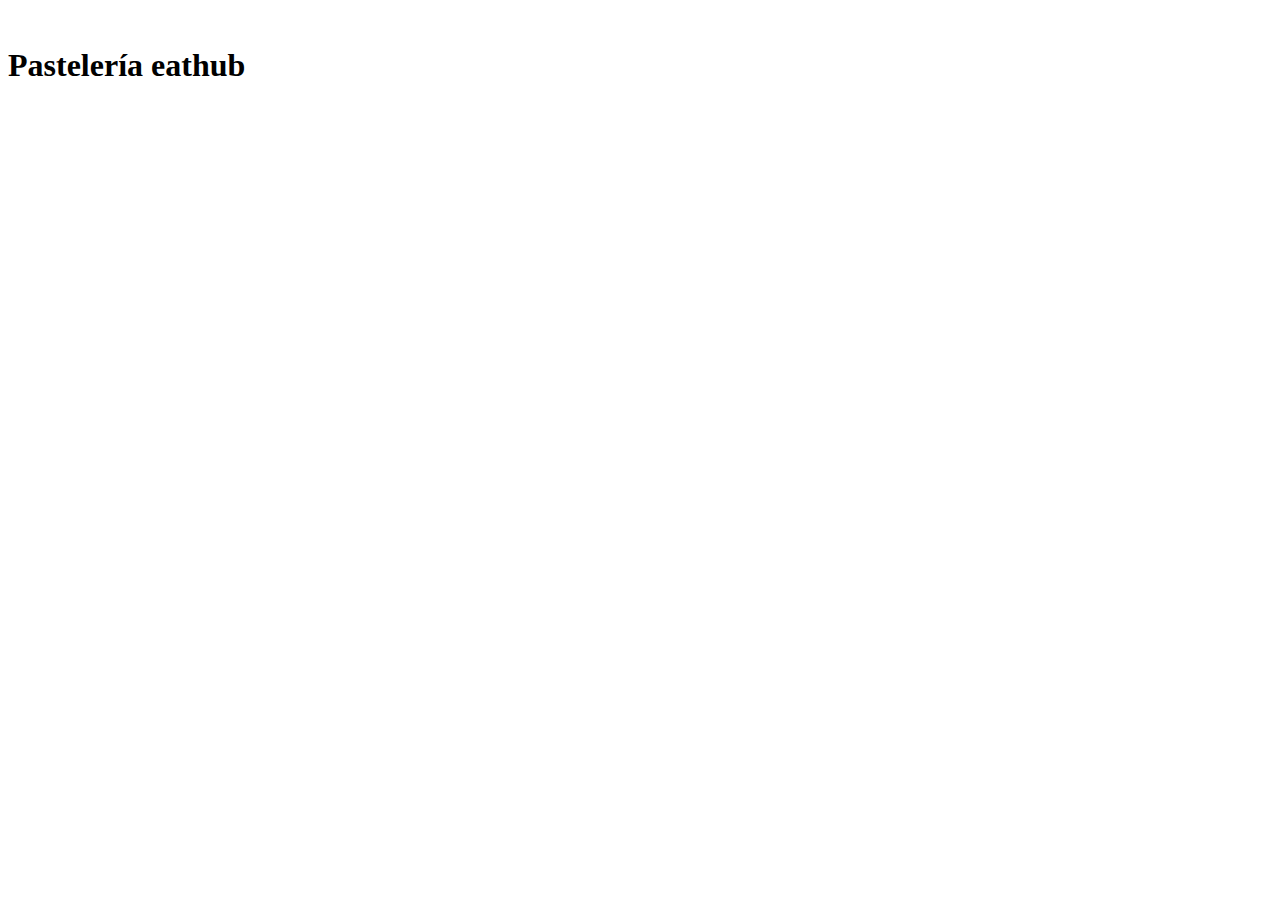
==== index.html @ 5163c0b9 "base" ====
<!DOCTYPE html>
<html lang="en">
<head>
    <meta charset="UTF-8">
    <meta name="viewport" content="width=device-width, initial-scale=1.0">
    <meta http-equiv="X-UA-Compatible" content="ie=edge">
    <script src="../Proyecto-Bloque-1/src/main.js"></script>
    <link rel="stylesheet" href="../Proyecto-Bloque-1/style/main.css">
</head>
<body>
    <section class = "navbar">
        <img src = "">
        <div>
            <h1>Pastelería eathub</h1>
        </div>
        
    </section>


    <footer>

    </footer>
</body>
</html>
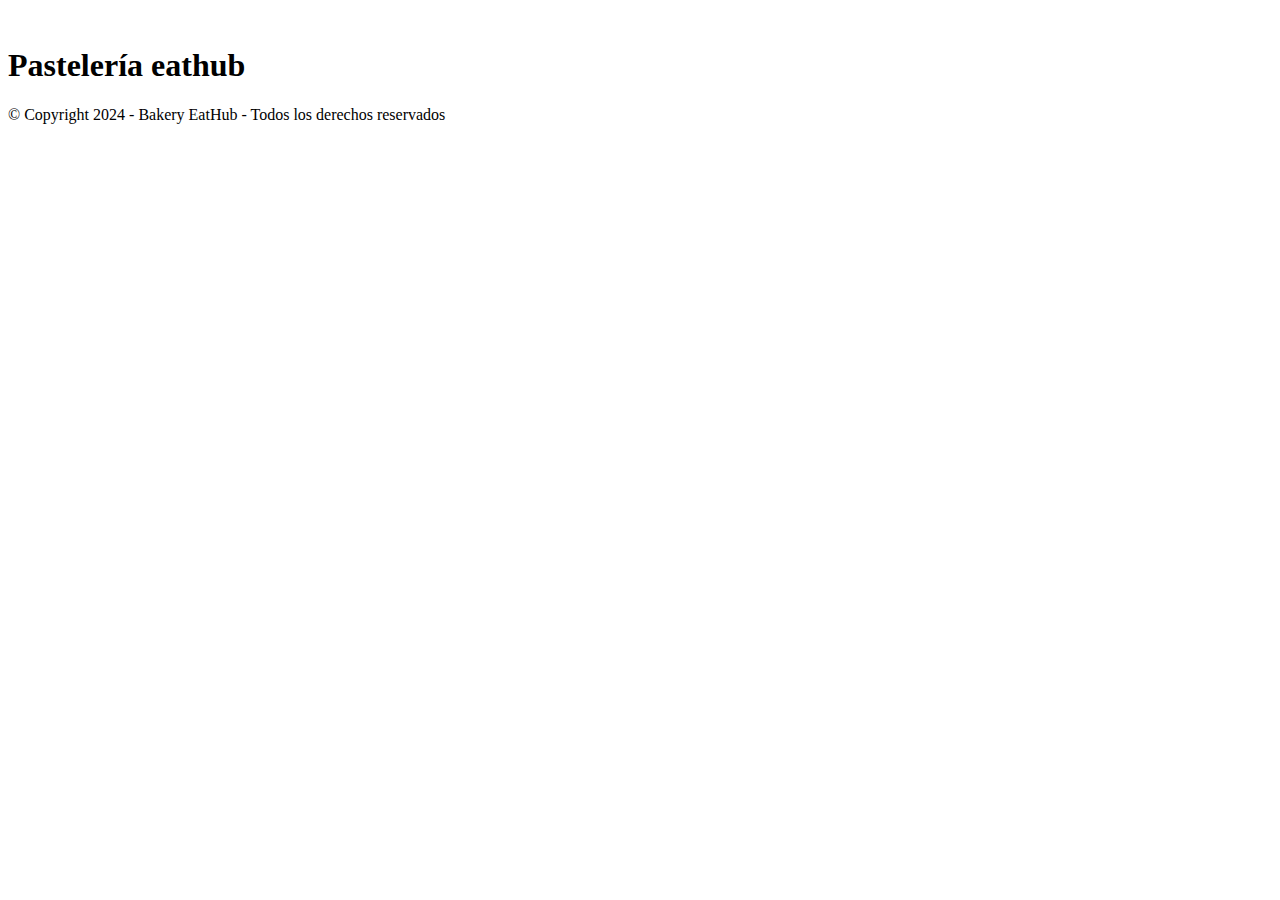
==== commit 90421171: "Update index.html" ====
--- a/index.html
+++ b/index.html
@@ -18,7 +18,7 @@
 
 
     <footer>
-
+      <p>&copy; Copyright 2024 - Bakery EatHub - Todos los derechos reservados</p>
     </footer>
 </body>
-</html>+</html>
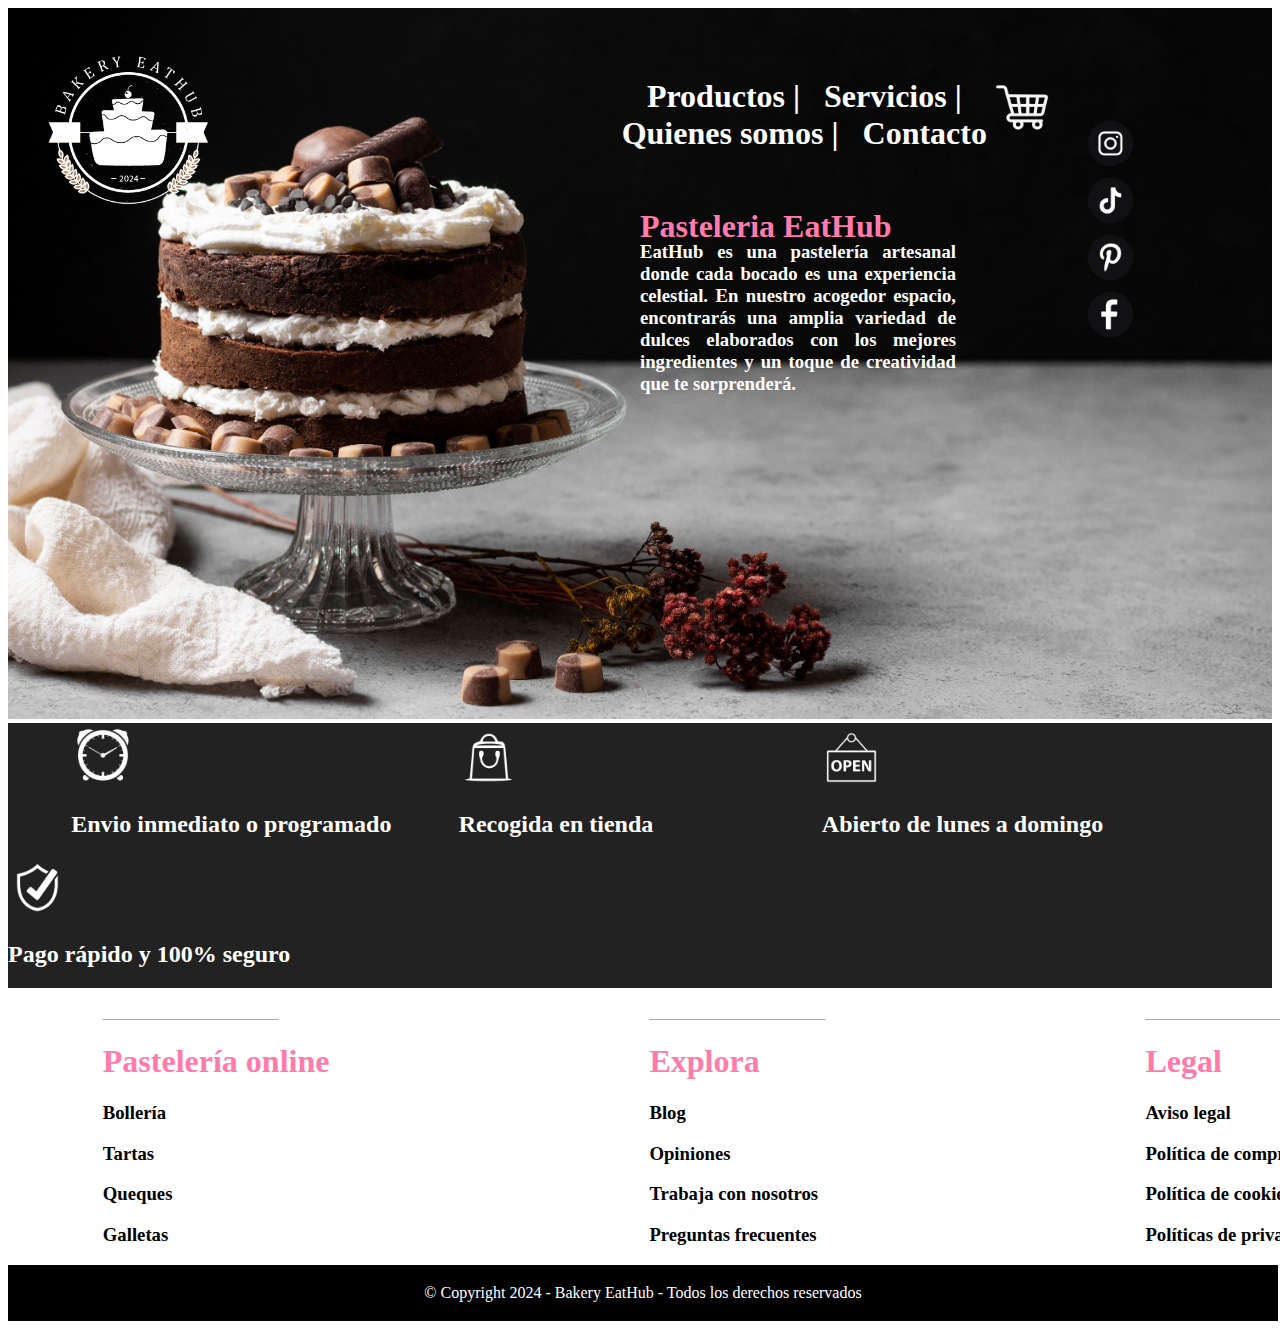
==== commit 9a87c9d5: "landing hecha" ====
--- a/index.html
+++ b/index.html
@@ -5,20 +5,92 @@
     <meta name="viewport" content="width=device-width, initial-scale=1.0">
     <meta http-equiv="X-UA-Compatible" content="ie=edge">
     <script src="../Proyecto-Bloque-1/src/main.js"></script>
-    <link rel="stylesheet" href="../Proyecto-Bloque-1/style/main.css">
+    <link rel="stylesheet" href="style/main.css">
 </head>
 <body>
-    <section class = "navbar">
-        <img src = "">
-        <div>
-            <h1>Pastelería eathub</h1>
-        </div>
+    <header>
+        <section class ="navbar">
+            <div class="contenedor-imagen">
+                <img src="assets/cake.jpg" alt="imagen">
+            <div class ="links">
+                <h1>Productos |</h1>
+                <h1>Servicios |</h1>
+                <h1>Quienes somos |</h1>
+                <h1>Contacto</h1>
+            </div>
+            <div class ="carrito">
+                <img src = "assets/carrito-sf.png" alt="carrito">
+            </div>   
+            <div class ="titulo">
+                <h1>Pasteleria EatHub</h1>
+            </div>
+            <div class ="descripcion">
+                <h3>EatHub es una pastelería artesanal donde cada bocado es una experiencia celestial. En nuestro acogedor espacio, encontrarás una amplia variedad de dulces elaborados con los mejores ingredientes y un toque de creatividad que te sorprenderá.
+                </h3>
+            </div>
+            <div class ="redes">
+                <img src ="assets/insta.png" alt="instagram">
+                <img src ="assets/tiktok.png" alt ="tiktok">
+                <img src ="assets/pinte.png" alt ="pinterest">
+                <img src ="assets/face.png" alt ="facebook">
+            </div>  
+            <div class = "logo">
+                <img src ="assets/logo.jpg" alt="logo">
+            </div>      
+        </section>      
+    </header>
+    <div>
+        <section class="navmid">
+            <div class="imgreloj">
+                <img src="assets/reloj.png" alt="reloj">
+                <h2>Envio inmediato o programado</h2>
+            </div>
+            <div class="imgbolsa">
+                <img src="assets/bolsa.png" alt="bolsa">
+                <h2>Recogida en tienda</h2>
+            </div>
+            <div class="imgcartel">
+                <img src="assets/cartel.png" alt="cartelopen">
+                <h2>Abierto de lunes a domingo</h2>
+            </div>
+            <div class="imgverificado">
+                <img src="assets/escudo.png" alt="verificado">
+                <h2>Pago rápido y 100% seguro</h2>
+            </div>
+        </section>
+    </div>
+    <div>
+        <div class ="listas">
+            <div class="lista1">
+                <p>______________________</p>
+                    <h1 class="headlist">Pastelería online</h1>
+                    <h3>Bollería</h3>
+                    <h3>Tartas</h3>
+                    <h3>Queques</h3>
+                    <h3>Galletas</h3>
+            </div>
         
-    </section>
+            <div class="lista2">
+                <p>______________________</p>
+                    <h1 class="headlist">Explora</h1>
+                    <h3>Blog</h3>
+                    <h3>Opiniones</h3>
+                    <h3>Trabaja con nosotros</h3>
+                    <h3>Preguntas frecuentes</h3>
+            </div>
 
-
+            <div class="lista3">
+                <p>______________________</p>
+                    <h1 class="headlist">Legal</h1>
+                    <h3>Aviso legal</h3>
+                    <h3>Política de compras</h3>
+                    <h3>Política de cookies</h3>
+                    <h3>Políticas de privacidad y uso</h3>
+            </div>
+        </div>   
+    </div>
     <footer>
-      <p>&copy; Copyright 2024 - Bakery EatHub - Todos los derechos reservados</p>
+        <p>&copy; Copyright 2024 - Bakery EatHub - Todos los derechos reservados</p>
     </footer>
 </body>
-</html>
+</html>--- a/style/main.css
+++ b/style/main.css
@@ -0,0 +1,163 @@
+.contenedor-imagen {
+  position: relative;
+  background-size: contain;
+}
+.contenedor-imagen > img {
+  width: 100%;
+  height: auto;
+}
+
+.links {
+  position:absolute;
+  top: 15%;
+  left: 63%;
+  transform: translate(-50%, -50%);
+  color: white;
+  text-align: center;
+  padding: 20px;
+  
+}
+.links > img {
+  width: 10%;
+  height: 50%;
+}
+.links > h1 {
+  display: inline-block;
+  margin: 0 10px;
+}
+.carrito{
+  position: absolute;
+  background-size: contain;
+  top: 10%;
+  left: 78%;
+}
+.carrito > img{
+  width: 20%;
+  height: auto;
+}
+.titulo{
+  position: absolute;
+  top: 25%;
+  left: 50%;
+}
+.titulo > h1 {
+  color:rgb(255,123,171);
+}
+.descripcion{
+  position: absolute;
+  top: 30%;
+  left: 50%;
+}
+.descripcion > h3{
+  width: 50%;
+  color: white;
+  text-align: justify;
+}
+.redes {
+  position: absolute;
+  top: 15%;
+  left: 85%;
+}
+.redes > img{
+  width: 30%;
+  height: 100%;
+  display: block;
+}
+.logo {
+  position: absolute;
+  top: 5%;
+  left: 2.5%;
+}
+.logo > img{
+  width: 60%;
+  height: auto;
+}
+.navmid{
+  background-color: #222222;
+  margin: 0 auto;
+}
+.imgreloj{
+  color: white;
+  display: inline-block;
+  margin-right: 5%;
+  margin-left: 5%;
+}
+.imgreloj > img{
+  width: 20%;
+  height: auto;
+  margin: 0 auto;
+}
+.imgbolsa{
+  top: 50%;
+  left: 10%;
+  color: white;
+  display: inline-block;
+  margin-right: 5%;
+}
+.imgbolsa > img{
+  width: 20%;
+  height: auto;
+}
+.imgcartel{
+  top: 50%;
+  left: 10%;
+  color: white;
+  display: inline-block;
+  margin-right: 5%;
+}
+.imgcartel > img{
+  width: 20%;
+  height: auto;
+  
+}
+.imgverificado{
+  top: 50%;
+  left: 10%;
+  color: white;
+  display: inline-block;
+  margin-right: 5%;
+}
+.imgverificado > img{
+  width: 20%;
+  height: auto;
+}
+.lista1{
+  display: inline-block;
+  position: relative;
+  top: 95%;
+  left: 7.5%;
+}
+.lista2{
+  display: inline-block;
+  position: relative;
+  top: 95%;
+  left: 32.5%;
+}
+.lista3{
+  display: inline-block;
+  position: relative;
+  top: 95%;
+  left: 57.5%;
+}
+.lista1 > p{
+  color:rgb(255,123,171);
+  margin-left: 0%;
+}
+.lista2 > p{
+  color:rgb(255,123,171);
+}
+.lista3 > p{
+  color:rgb(255,123,171);
+}
+.headlist{
+  color:rgb(255,123,171);
+
+}
+footer {
+  background-color: #000000;
+  color: #fff;
+  text-align: center;
+  padding: 3px;
+  bottom: 0;
+  width: 100%;
+}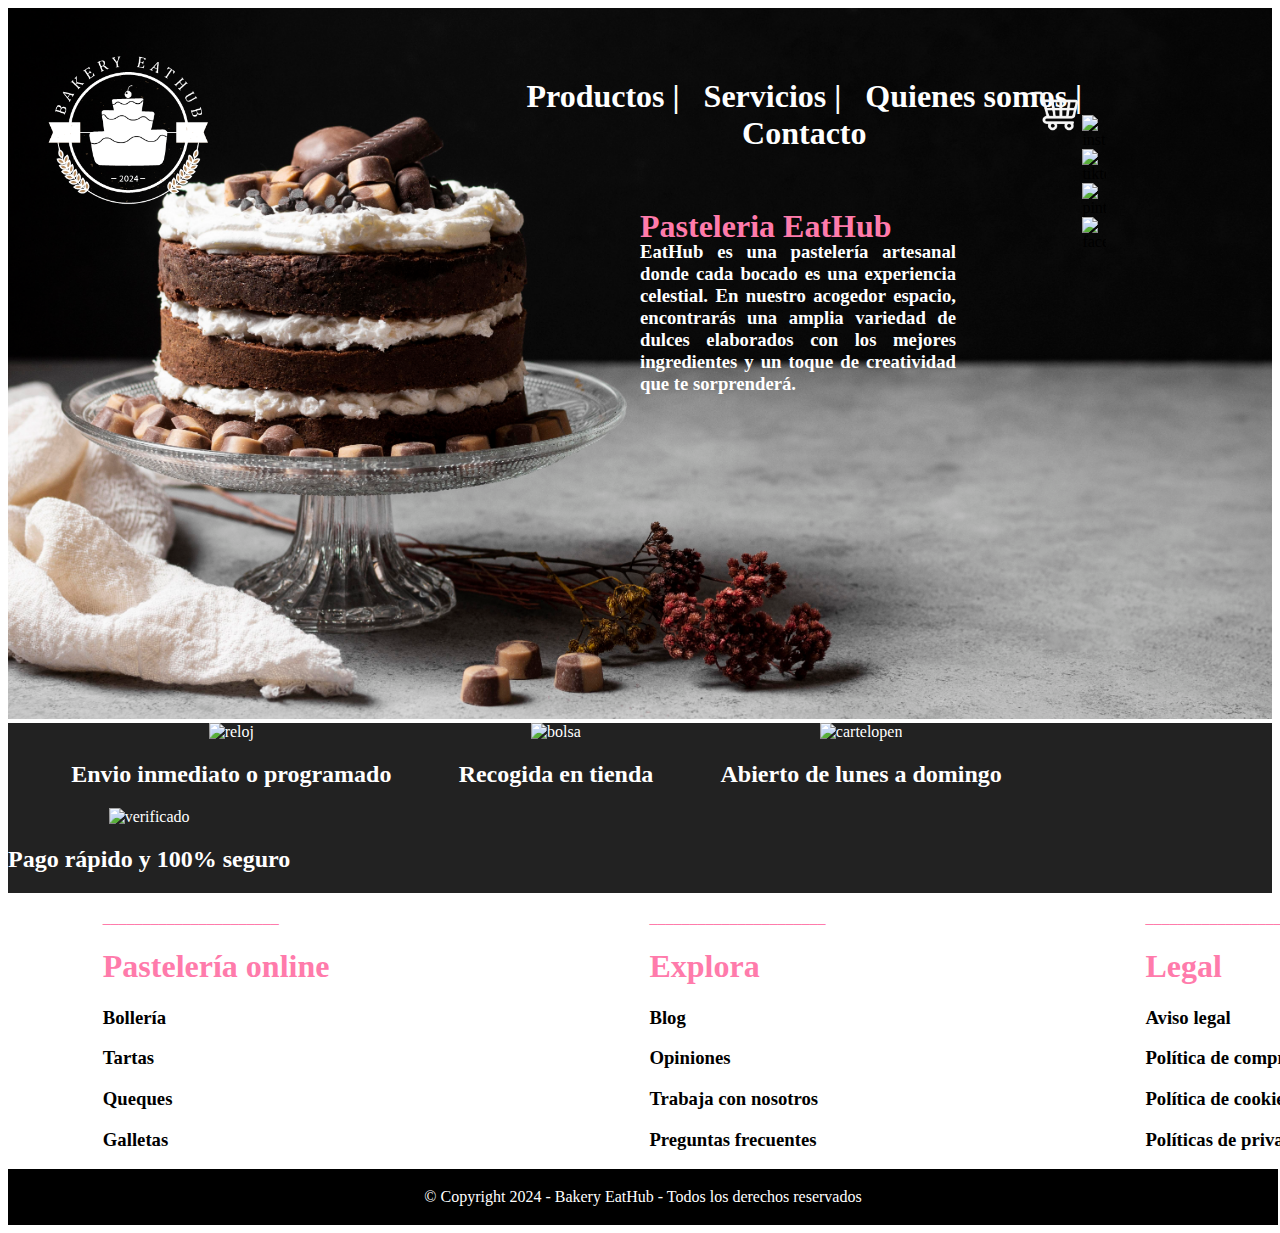
==== commit 194bbff7: "merge completed and tested" ====
--- a/index.html
+++ b/index.html
@@ -4,8 +4,8 @@
     <meta charset="UTF-8">
     <meta name="viewport" content="width=device-width, initial-scale=1.0">
     <meta http-equiv="X-UA-Compatible" content="ie=edge">
-    <script src="../Proyecto-Bloque-1/src/main.js"></script>
-    <link rel="stylesheet" href="style/main.css">
+    <script src="src/main.js"></script>
+    <link rel="stylesheet" href="style/landing.css">
 </head>
 <body>
     <header>
@@ -13,14 +13,14 @@
             <div class="contenedor-imagen">
                 <img src="assets/cake.jpg" alt="imagen">
             <div class ="links">
-                <h1>Productos |</h1>
-                <h1>Servicios |</h1>
-                <h1>Quienes somos |</h1>
-                <h1>Contacto</h1>
+                <h1 class="link"><a href="./tienda/shop.html">Productos |</a></h1>
+                <h1 class="link">Servicios |</h1>
+                <h1 class="link"><a href="./aboutUs/about.html">Quienes somos |</a></h1>
+                <h1 class="link"><a href="./contact/contact.html">Contacto</a></h1>
             </div>
             <div class ="carrito">
                 <img src = "assets/carrito-sf.png" alt="carrito">
-            </div>   
+            </div>
             <div class ="titulo">
                 <h1>Pasteleria EatHub</h1>
             </div>
@@ -29,15 +29,15 @@
                 </h3>
             </div>
             <div class ="redes">
-                <img src ="assets/insta.png" alt="instagram">
-                <img src ="assets/tiktok.png" alt ="tiktok">
-                <img src ="assets/pinte.png" alt ="pinterest">
-                <img src ="assets/face.png" alt ="facebook">
-            </div>  
-            <div class = "logo">
+                <img class = "instagram" src ="assets/insta.png" alt="instagram">
+                <img class ="tiktok" src ="assets/tiktok.png" alt ="tiktok">
+                <img class ="pinterest" src ="assets/pinte.png" alt ="pinterest">
+                <img class ="facebook" src ="assets/face.png" alt ="facebook">
+            </div>
+            <div class = "logo"><a href="./index.html"></a>
                 <img src ="assets/logo.jpg" alt="logo">
-            </div>      
-        </section>      
+            </div>
+        </section>
     </header>
     <div>
         <section class="navmid">
@@ -63,34 +63,34 @@
         <div class ="listas">
             <div class="lista1">
                 <p>______________________</p>
-                    <h1 class="headlist">Pastelería online</h1>
-                    <h3>Bollería</h3>
-                    <h3>Tartas</h3>
-                    <h3>Queques</h3>
-                    <h3>Galletas</h3>
+                <h1 class="headlist">Pastelería online</h1>
+                <h3 class ="lista1-1">Bollería</h3>
+                <h3 class ="lista1-1">Tartas</h3>
+                <h3 class ="lista1-1">Queques</h3>
+                <h3 class ="lista1-1">Galletas</h3>
             </div>
-        
+
             <div class="lista2">
                 <p>______________________</p>
-                    <h1 class="headlist">Explora</h1>
-                    <h3>Blog</h3>
-                    <h3>Opiniones</h3>
-                    <h3>Trabaja con nosotros</h3>
-                    <h3>Preguntas frecuentes</h3>
+                <h1 class="headlist">Explora</h1>
+                <h3 class ="lista2-1">Blog</h3>
+                <h3 class ="lista2-1">Opiniones</h3>
+                <h3 class ="lista2-1">Trabaja con nosotros</h3>
+                <h3 class ="lista2-1">Preguntas frecuentes</h3>
             </div>
 
             <div class="lista3">
                 <p>______________________</p>
-                    <h1 class="headlist">Legal</h1>
-                    <h3>Aviso legal</h3>
-                    <h3>Política de compras</h3>
-                    <h3>Política de cookies</h3>
-                    <h3>Políticas de privacidad y uso</h3>
+                <h1 class="headlist">Legal</h1>
+                <h3 class ="lista3-1">Aviso legal</h3>
+                <h3 class ="lista3-1">Política de compras</h3>
+                <h3 class ="lista3-1">Política de cookies</h3>
+                <h3 class ="lista3-1">Políticas de privacidad y uso</h3>
             </div>
-        </div>   
+        </div>
     </div>
     <footer>
         <p>&copy; Copyright 2024 - Bakery EatHub - Todos los derechos reservados</p>
     </footer>
 </body>
-</html>+</html>
--- a/style/landing.css
+++ b/style/landing.css
@@ -0,0 +1,307 @@
+.contenedor-imagen {
+  position: relative;
+  background-size: contain;
+}
+
+.contenedor-imagen>img {
+  width: 100%;
+  height: auto;
+}
+
+.links {
+  position: absolute;
+  top: 15%;
+  left: 63%;
+  transform: translate(-50%, -50%);
+  color: white;
+  text-align: center;
+  padding: 20px;
+  width: 680px;
+}
+
+.links>img {
+  width: 10%;
+  height: 50%;
+}
+
+.links>h1 {
+  display: inline-block;
+  margin: 0 10px;
+}
+
+.carrito {
+  position: absolute;
+  background-size: contain;
+  top: 11%;
+  left: 81%;
+}
+
+.carrito>img {
+  width: 20%;
+  height: auto;
+}
+
+.titulo {
+  position: absolute;
+  top: 25%;
+  left: 50%;
+}
+
+.titulo>h1 {
+  color: rgb(255, 123, 171);
+}
+
+.descripcion {
+  position: absolute;
+  top: 30%;
+  left: 50%;
+}
+
+.descripcion>h3 {
+  width: 50%;
+  color: white;
+  text-align: justify;
+}
+
+.redes {
+  position: absolute;
+  top: 15%;
+  left: 85%;
+}
+
+.redes>img {
+  width: 30%;
+  height: 100%;
+  display: block;
+}
+
+.logo {
+  position: absolute;
+  top: 5%;
+  left: 2.5%;
+}
+
+.logo>img {
+  width: 60%;
+  height: auto;
+}
+
+.navmid {
+  background-color: #222222;
+  margin: 0 auto;
+}
+
+.imgreloj {
+  color: white;
+  display: inline-block;
+  margin-right: 5%;
+  margin-left: 5%;
+  text-align: center;}
+
+.imgreloj>img {
+  width: 20%;
+  height: auto;
+}
+
+.imgbolsa {
+  top: 50%;
+  left: 10%;
+  color: white;
+  display: inline-block;
+  margin-right: 5%;
+  text-align: center;
+}
+
+.imgbolsa>img {
+  width: 20%;
+  height: auto;
+}
+
+.imgcartel {
+  top: 50%;
+  left: 10%;
+  color: white;
+  display: inline-block;
+  margin-right: 5%;
+  text-align: center;
+}
+
+.imgcartel>img {
+  width: 20%;
+  height: auto;
+}
+
+.imgverificado {
+  top: 50%;
+  left: 10%;
+  color: white;
+  display: inline-block;
+  margin-right: 5%;
+  text-align: center;
+}
+
+.imgverificado>img {
+  width: 20%;
+  height: auto;
+}
+
+.lista1 {
+  display: inline-block;
+  position: relative;
+  top: 95%;
+  left: 7.5%;
+}
+
+.lista2 {
+  display: inline-block;
+  position: relative;
+  top: 95%;
+  left: 32.5%;
+}
+
+.lista3 {
+  display: inline-block;
+  position: relative;
+  top: 95%;
+  left: 57.5%;
+}
+
+.lista1>p {
+  color: rgb(255, 123, 171);
+  margin-left: 0%;
+}
+
+.lista2>p {
+  color: rgb(255, 123, 171);
+}
+
+.lista3>p {
+  color: rgb(255, 123, 171);
+}
+
+.headlist {
+  color: rgb(255, 123, 171);
+}
+
+.headlist:hover {
+  text-decoration: underline;
+  scale: 105%;
+}
+
+footer {
+  background-color: #000000;
+  color: #fff;
+  text-align: center;
+  padding: 3px;
+  bottom: 0;
+  width: 100%;
+}
+
+.link:hover {
+  scale: 105%;
+  text-decoration: underline;
+}
+
+.link>a {
+  text-decoration: none;
+  color: white;
+}
+
+.carrito:hover {
+  scale: 110%;
+}
+
+.instagram:hover {
+  scale: 110%;
+}
+
+.facebook:hover {
+  scale: 110%;
+}
+
+.tiktok:hover {
+  scale: 110%;
+}
+
+.pinterest:hover {
+  scale: 110%;
+}
+
+.imgreloj:hover {
+  scale: 110%;
+}
+
+.imgbolsa:hover {
+  scale: 110%;
+}
+
+.imgcartel:hover {
+  scale: 110%;
+}
+
+.imgverificado:hover {
+  scale: 110%;
+}
+
+.lista1-1:hover {
+  scale: 105%;
+}
+
+.lista2-1:hover {
+  scale: 105%;
+}
+
+.lista3-1:hover {
+  scale: 105%;
+}
+
+.shop-navbar {
+  background-color: black;
+}
+
+.shop-titulo {
+  position: relative;
+  top: 70%;
+  left: 50%;
+  transform: translate(-50%, -50%);
+  text-align: center;
+  padding: 20px;
+}
+
+.shop-titulo>h1 {
+  color: rgb(255, 123, 171);
+
+}
+
+.shop-links {
+  position: absolute;
+  top: 10%;
+  left: 60%;
+  transform: translate(-50%, -50%);
+  color: white;
+  text-align: center;
+  padding: 20px;
+}
+
+.shop-links>h1 {
+  display: inline-block;
+  margin: 0 10px;
+  color: white;
+}
+
+.shop-links>a {
+  text-decoration: none;
+  color: white;
+}
+
+.shop-carrito {
+  position: absolute;
+  background-size: contain;
+  top: 10%;
+  left: 78%;
+}
+
+.carrito>img {
+  width: 20%;
+  height: auto;
+}
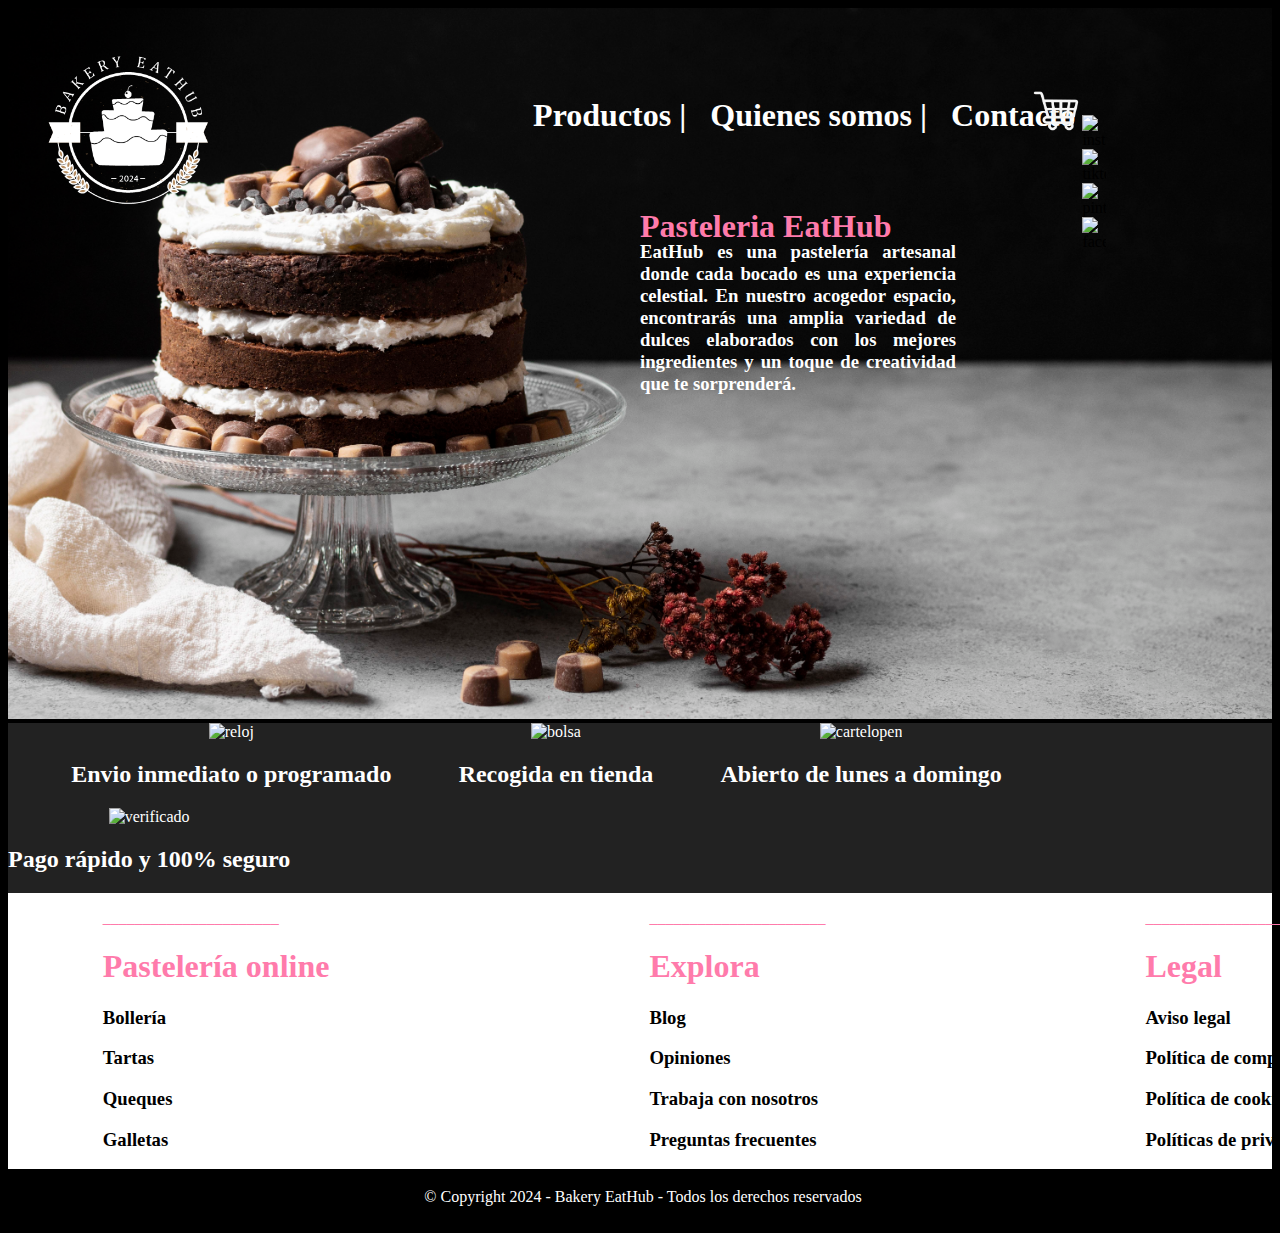
==== commit f333e09f: "ultimos checkeos" ====
--- a/index.html
+++ b/index.html
@@ -13,8 +13,7 @@
             <div class="contenedor-imagen">
                 <img src="assets/cake.jpg" alt="imagen">
             <div class ="links">
-                <h1 class="link"><a href="./tienda/shop.html">Productos |</a></h1>
-                <h1 class="link">Servicios |</h1>
+                <h1 class="link"><a href="../tienda/shop.html">Productos |</a></h1>
                 <h1 class="link"><a href="./aboutUs/about.html">Quienes somos |</a></h1>
                 <h1 class="link"><a href="./contact/contact.html">Contacto</a></h1>
             </div>
--- a/style/landing.css
+++ b/style/landing.css
@@ -1,3 +1,6 @@
+body{
+  background-color: #000000;
+}
 .contenedor-imagen {
   position: relative;
   background-size: contain;
@@ -144,7 +147,9 @@
   width: 20%;
   height: auto;
 }
-
+.listas{
+  background-color: white;
+}
 .lista1 {
   display: inline-block;
   position: relative;
@@ -196,111 +201,51 @@
   bottom: 0;
   width: 100%;
 }
-
 .link:hover {
   scale: 105%;
-  text-decoration: underline;
-}
-
+  text-decoration-line: underline;
+  text-decoration-color: rgb(255, 123, 171) ;  
+}
 .link>a {
   text-decoration: none;
   color: white;
 }
-
 .carrito:hover {
   scale: 110%;
 }
-
 .instagram:hover {
   scale: 110%;
 }
-
 .facebook:hover {
   scale: 110%;
 }
-
 .tiktok:hover {
   scale: 110%;
 }
-
 .pinterest:hover {
   scale: 110%;
 }
-
 .imgreloj:hover {
   scale: 110%;
 }
-
 .imgbolsa:hover {
   scale: 110%;
 }
-
 .imgcartel:hover {
   scale: 110%;
 }
-
 .imgverificado:hover {
   scale: 110%;
 }
-
 .lista1-1:hover {
   scale: 105%;
 }
-
 .lista2-1:hover {
   scale: 105%;
 }
-
 .lista3-1:hover {
   scale: 105%;
 }
-
-.shop-navbar {
-  background-color: black;
-}
-
-.shop-titulo {
-  position: relative;
-  top: 70%;
-  left: 50%;
-  transform: translate(-50%, -50%);
-  text-align: center;
-  padding: 20px;
-}
-
-.shop-titulo>h1 {
-  color: rgb(255, 123, 171);
-
-}
-
-.shop-links {
-  position: absolute;
-  top: 10%;
-  left: 60%;
-  transform: translate(-50%, -50%);
-  color: white;
-  text-align: center;
-  padding: 20px;
-}
-
-.shop-links>h1 {
-  display: inline-block;
-  margin: 0 10px;
-  color: white;
-}
-
-.shop-links>a {
-  text-decoration: none;
-  color: white;
-}
-
-.shop-carrito {
-  position: absolute;
-  background-size: contain;
-  top: 10%;
-  left: 78%;
-}
-
 .carrito>img {
   width: 20%;
   height: auto;
